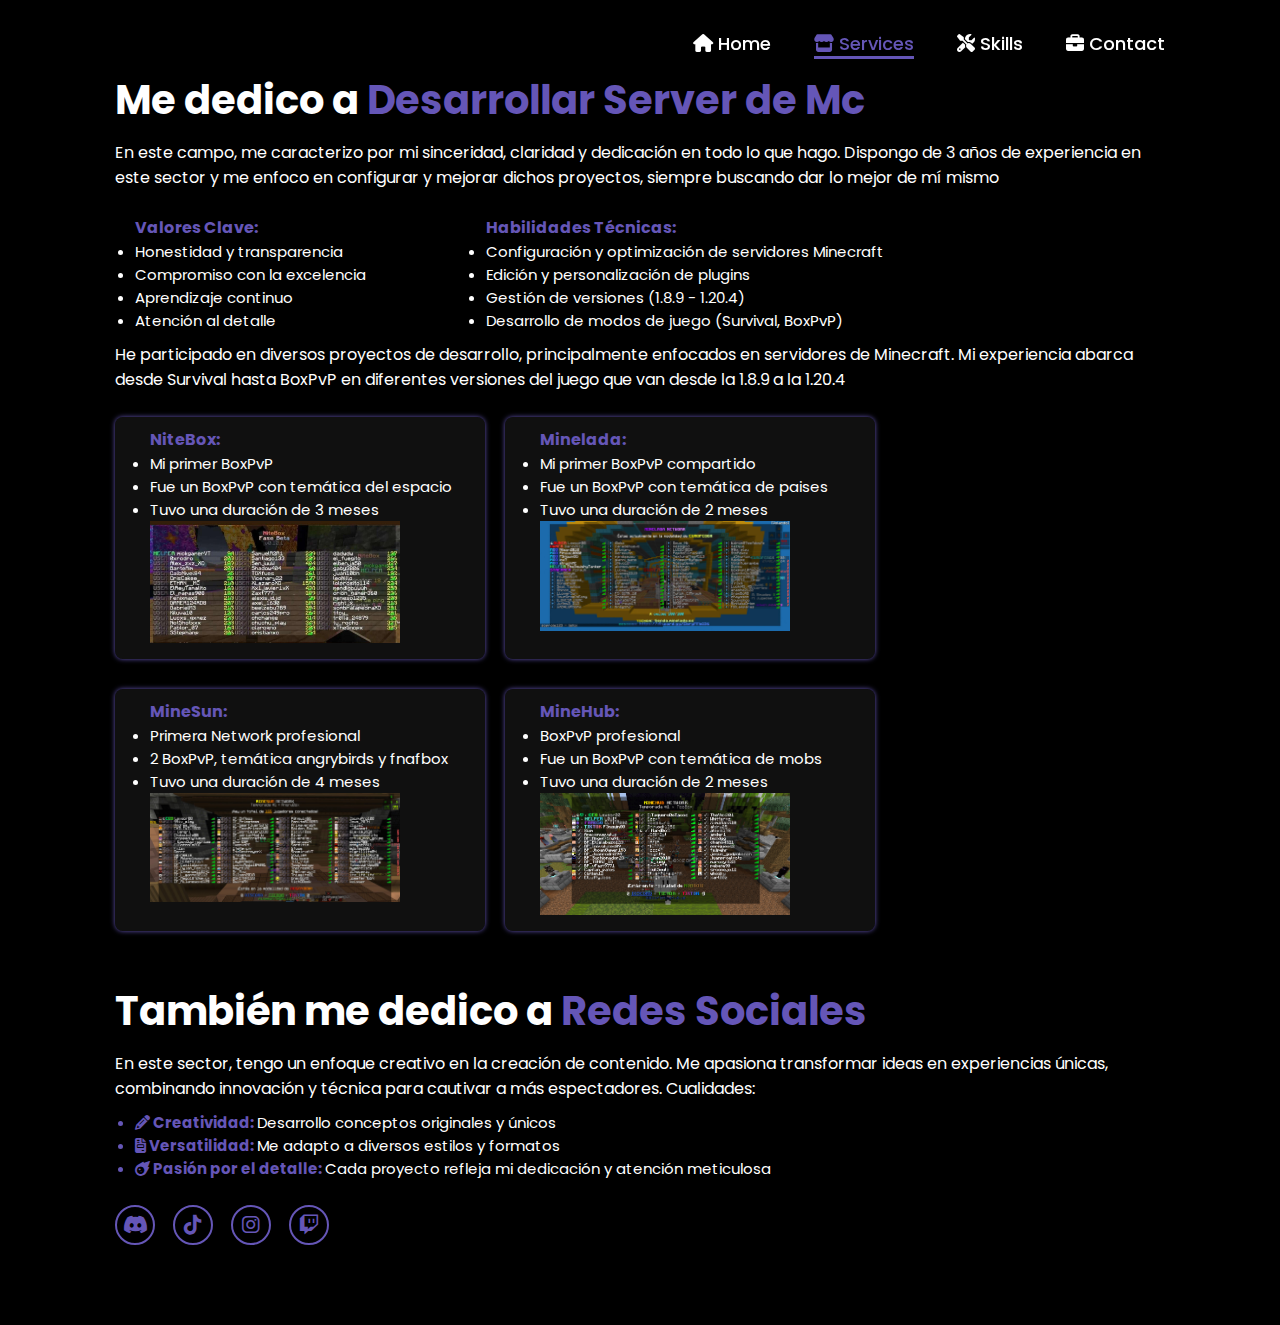
==== services/services.html @ d66621dc "Add files via upload" ====
<!DOCTYPE html>
<html lang="es">
    
<head>
    <meta charset="UTF-8">
    <meta name="viewport" content="width=device-width, initial-scale=1.0, maximum-scale=1.0, user-scalable=no">
    <meta name="author" content="Lexsor00">
    <link rel="stylesheet" href="https://cdnjs.cloudflare.com/ajax/libs/font-awesome/6.5.2/css/all.min.css">
    <link rel="stylesheet" href="style-services.css">
    <link rel="icon" href="../favicon.png" type="imagen/png">
    <title>Services Lexsor00</title>
</head>
<body>
    <header>
        <a href="#" class="logo"></a>

        <nav>
            <a href="../index.html"><i class="fa-solid fa-house"></i> Home</a>
            <a href="#" class="active"><i class="fa-solid fa-store"></i> Services</a>
            <a href="../skills/skills.html"><i class="fa-solid fa-screwdriver-wrench"></i> Skills</a>
            <a href="../contact/contact.html"><i class="fa-solid fa-briefcase"></i> Contact</a>
        </nav>
    </header>
    <main>
        <section class="home">
            <!-- Sección Desarrollo MineCraft -->
            <div class="home-content">
                <h3 class="typing-text">Me dedico a <span>Desarrollar Server de Mc</span></h3>
                <p>En este campo, me caracterizo por mi sinceridad, claridad y dedicación en todo lo que hago. Dispongo de 3 años de experiencia en este sector y me enfoco en configurar y mejorar dichos proyectos, siempre buscando dar lo mejor de mí mismo</p>
                <div class="servers">
                    <div>
                        <ul class="lista valores">
                            <h4 class="list-title">Valores Clave:</h4>
                            <li>Honestidad y transparencia</li>
                            <li>Compromiso con la excelencia</li>
                            <li>Aprendizaje continuo</li>
                            <li>Atención al detalle</li>
                        </ul>
                    </div>
                    <div class="habilidades">
                        <ul class="lista">
                            <h4 class="list-title">Habilidades Técnicas:</h4>
                            <li>Configuración y optimización de servidores Minecraft</li>
                            <li>Edición y personalización de plugins</li>
                            <li>Gestión de versiones (1.8.9 - 1.20.4)</li>
                            <li>Desarrollo de modos de juego (Survival, BoxPvP)</li>
                        </ul>
                    </div>
                </div>
                <p>He participado en diversos proyectos de desarrollo, principalmente enfocados en servidores de Minecraft. Mi experiencia abarca desde Survival hasta BoxPvP en diferentes versiones del juego que van desde la 1.8.9 a la 1.20.4</p>
                <div class="servers">
                    <div class="server-box">
                        <ul class="lista">
                            <h4 class="list-title">NiteBox:</h4>
                            <li>Mi primer BoxPvP</li>
                            <li>Fue un BoxPvP con temática del espacio</li>
                            <li>Tuvo una duración de 3 meses</li>
                            <div>
                                <img class="img-proyect" src="imagenes-proyectos/nitebox.png">
                            </div>
                        </ul>
                    </div>
                    <div class="server-box">
                        <ul class="lista">
                            <h4 class="list-title">Minelada:</h4>
                            <li>Mi primer BoxPvP compartido</li>
                            <li>Fue un BoxPvP con temática de paises</li>
                            <li>Tuvo una duración de 2 meses</li>
                            <div>
                                <img class="img-proyect" src="imagenes-proyectos/minelada.png">
                            </div>
                        </ul>
                    </div>
                    <div class="server-box">
                        <ul class="lista">
                            <h4 class="list-title">MineSun:</h4>
                            <li>Primera Network profesional</li>
                            <li>2 BoxPvP, temática angrybirds y fnafbox</li>
                            <li>Tuvo una duración de 4 meses</li>
                            <div>
                                <img class="img-proyect" src="imagenes-proyectos/minesun.png">
                            </div>
                        </ul>
                    </div>
                    <div class="server-box">
                        <ul class="lista">
                            <h4 class="list-title">MineHub:</h4>
                            <li>BoxPvP profesional</li>
                            <li>Fue un BoxPvP con temática de mobs</li>
                            <li>Tuvo una duración de 2 meses</li>
                            <div>
                                <img class="img-proyect" src="imagenes-proyectos/minehub.png">
                            </div>
                        </ul>
                    </div>
                </div>
                <!-- Parte de Redes Sociales -->
                <h3 class="typing-text espacio">También me dedico a <span>Redes Sociales</span></h3>
                <p>En este sector, tengo un enfoque creativo en la creación de contenido. Me apasiona transformar ideas en experiencias únicas, combinando innovación y técnica para cautivar a más espectadores. Cualidades:</p>
                <div>
                    <ul class="lista cualidades">
                        <li><i class="fa-solid fa-pencil"></i> Creatividad: <span class="test-li">Desarrollo conceptos originales y únicos</span></li>
                        <li><i class="fa-solid fa-file-invoice"></i> Versatilidad: <span class="test-li">Me adapto a diversos estilos y formatos</span></li>
                        <li><i class="fa-solid fa-meteor"></i> Pasión por el detalle: <span class="test-li">Cada proyecto refleja mi dedicación y atención meticulosa</span></li>
                    </ul>
                </div>
                <div class="social-icons">
                    <a href="https://discord.com/invite/HuPGx4atZk" target="_blank"><i class="fa-brands fa-discord"></i></a>
                    <a href="https://www.tiktok.com/@minehub._" target="_blank"><i class="fa-brands fa-tiktok"></i></a>
                    <a href="https://www.instagram.com/daniii._.07_/" target="_blank"><i class="fa-brands fa-instagram"></i></a>
                    <a href="https://www.twitch.tv/lexsor00" target="_blank"><i class="fa-brands fa-twitch"></i></i></a>
                </div>
            </div>
        </section>
    </main>
</body>
</html>
---- services/style-services.css ----
@import url('https://fonts.googleapis.com/css2?family=Poppins:wght@100;200;300;400;500;600&display=swap');

*{
    margin: 0;
    padding: 0;
    box-sizing: border-box;
    text-decoration: none;
    border: none;
    outline: none;
    font-family: 'Poppins', sans-serif;
}

html{
    font-size: 62.5%;
}

body{
    width: 100%;
    height: 100vh;
    overflow-x: hidden;
    background-color: black;
    color: white;
}

header{
    margin-top: 20px;
    position: fixed;
    top: 0;
    left: 0;
    width: 100%;
    padding: 1rem 9%;
    background-color: transparent;
    filter: drop-shadow(10px);
    display: flex;
    justify-content: space-between;
    align-items: center;
    z-index: 100;
}

.logo{
    font-size: 3rem;
    color: #6556b7;
    font-weight: 800;
    cursor: pointer;
    transition: 0.5s ease;
}

.logo:hover{
    transform: scale(1.1);
}

nav a{
    font-size: 1.8rem;
    color: white;
    margin-left: 4rem;
    font-weight: 500;
    transition: 0.3s ease;
    border-bottom: 3px solid transparent;
}

nav a:hover,
nav a.active{
    color: #6556b7;
    border-bottom: 3px solid #6556b7;
}

@media(max-width:995px){
    nav{
        position: absolute;
        display: none;
        top: 0;
        right: 0;
        width: 40%;
        border-left: 3px solid #6556b7;
        border-bottom: 3px solid #6556b7;
        border-bottom-left-radius: 2rem;
        padding: 1rem solid;
        background-color: #161616;
        border-top: 0.1rem solid rgba(0,0,0,0.1);
    }

    nav.active{
        display: block;
    }

    nav a{
        display: block;
        font-size: 2rem;
        margin: 3rem 0;
    }

    nav a:hover,
    nav a.active{
        padding: 1rem;
        border-radius: 0.5rem;
        border-bottom: 0.5rem solid #6556b7;
    }
}

section{
    min-height: 100vh;
    padding: 5rem 9% 5rem;
}

.home{
    display: flex;
    justify-content: center;
    align-items: center;
    gap: 8rem;
    background-color: black;
    margin-top: 20px;
}

.home .home-content h1{
    font-size: 6rem;
    font-weight: 700;
    line-height: 1.3;
}

span{
    color: #6556b7;
}

.home-content h3{
    font-size: 4rem;
    margin-bottom: 1rem;
    font-weight: 700;
}

.home-content p, ul{
    font-size: 1.6rem;
}

.home-img{
    border-radius: 50%;
}

.home-img img{
    position: relative;
    width: 32vw;
    border-radius: 50%;
    box-shadow: 0 0 25px solid #6556b7;
    cursor: pointer;
    transition: 0.2s linear;
}

.home-img img:hover{
    font-size: 1.8rem;
    font-weight: 500;
}

.social-icons a{
    display: inline-flex;
    justify-content: center;
    align-items: center;
    width: 4rem;
    height: 4rem;
    background-color: transparent;
    border: 0.2rem solid #6556b7;
    font-size: 2rem;
    border-radius: 50%;
    margin: 1.5rem 1.5rem 3rem 0;
    transition: 0.3s ease;
    color: #6556b7;
}

.social-icons a:hover{
    color: black;
    transform: scale(1.3) translateY(-5px);
    background-color: #6556b7;
    box-shadow: 0  0 25px #6556b7;
}

.btn{
    display: inline-block;
    padding: 1rem 2.8rem;
    background-color: black;
    border-radius: 4rem;
    font-size: 1.6rem;
    color: #6556b7;
    letter-spacing: 0.3rem;
    font-weight: 600;
    border: 2px solid #6556b7;
    transition: 0.3s ease;
    cursor: pointer;
}

.btn:hover{
    transform: scale3d(1.03);
    background-color: #6556b7;
    color: black;
    box-shadow: 0 0 25px #6556b7;
}

.typing-text{
    font-size: 34px;
    font-weight: 600;
    min-width: 280px;
}



@media (max-width: 1000px){
    .home{
        gap: 4rem;
    }
}

@media(max-width:995px){
    .home{
        flex-direction: column;
        margin: 5rem 4rem;
    }

    .home .home-content h3{
        font-size: 2.5rem;
    }

    .home-content h1{
        font-size: 5rem;
    }

    .home-img img{
        width: 70vw;
        margin-top: 4rem;
    }
}

.servers {
    display: flex;
    flex-wrap: wrap;
    gap: 20px;
    margin-top: 15px;
}

.server-box {
    width: 370px;
    background-color: #2227;
    margin-top: 10px;
    padding: 0 5px 0 15px;
    border-radius: 8px;
    align-items: center;
    box-shadow: 0 0 5px 0 #6556b7;
}


.lista {
    margin: 10px;
    margin-left: 20px;
    font-size: 1.5rem;
    
}
.valores {
    margin-right: 80px;
}

.list-title {
    font-size: 1.6rem;
    color:#6556b7;
    font-weight: bold;
}

.img-proyect {
    width: 250px;
}

.espacio {
    margin-top: 50px;
}

.cualidades {
    color: #6556b7;
    font-weight: bold;
}

.test-li {
    color: #fff;
    font-weight: 400;
}
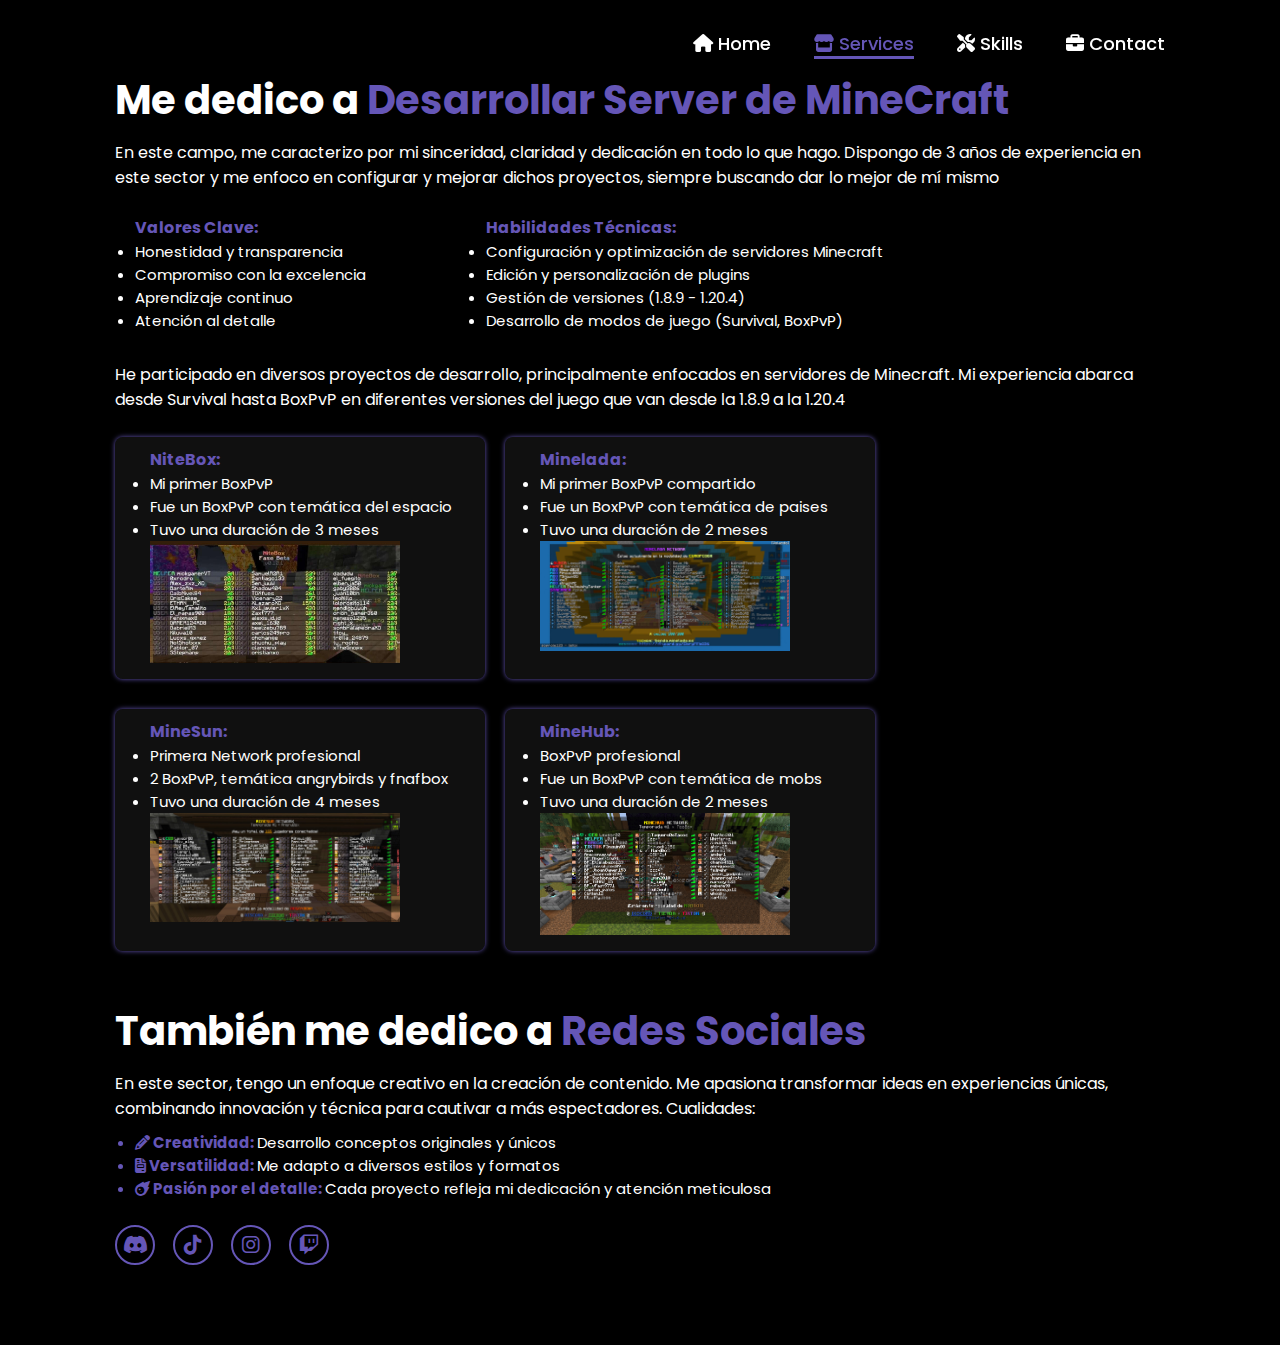
==== commit b4cecf99: "Update services.html" ====
--- a/services/services.html
+++ b/services/services.html
@@ -25,8 +25,10 @@
         <section class="home">
             <!-- Sección Desarrollo MineCraft -->
             <div class="home-content">
-                <h3 class="typing-text">Me dedico a <span>Desarrollar Server de Mc</span></h3>
-                <p>En este campo, me caracterizo por mi sinceridad, claridad y dedicación en todo lo que hago. Dispongo de 3 años de experiencia en este sector y me enfoco en configurar y mejorar dichos proyectos, siempre buscando dar lo mejor de mí mismo</p>
+                <div>
+                    <h3 class="typing-text">Me dedico a <span>Desarrollar Server de MineCraft</span></h3>
+                    <p>En este campo, me caracterizo por mi sinceridad, claridad y dedicación en todo lo que hago. Dispongo de 3 años de experiencia en este sector y me enfoco en configurar y mejorar dichos proyectos, siempre buscando dar lo mejor de mí mismo</p>
+                </div>
                 <div class="servers">
                     <div>
                         <ul class="lista valores">
@@ -46,8 +48,8 @@
                             <li>Desarrollo de modos de juego (Survival, BoxPvP)</li>
                         </ul>
                     </div>
+                    <p>He participado en diversos proyectos de desarrollo, principalmente enfocados en servidores de Minecraft. Mi experiencia abarca desde Survival hasta BoxPvP en diferentes versiones del juego que van desde la 1.8.9 a la 1.20.4</p>
                 </div>
-                <p>He participado en diversos proyectos de desarrollo, principalmente enfocados en servidores de Minecraft. Mi experiencia abarca desde Survival hasta BoxPvP en diferentes versiones del juego que van desde la 1.8.9 a la 1.20.4</p>
                 <div class="servers">
                     <div class="server-box">
                         <ul class="lista">
@@ -95,23 +97,25 @@
                     </div>
                 </div>
                 <!-- Parte de Redes Sociales -->
-                <h3 class="typing-text espacio">También me dedico a <span>Redes Sociales</span></h3>
-                <p>En este sector, tengo un enfoque creativo en la creación de contenido. Me apasiona transformar ideas en experiencias únicas, combinando innovación y técnica para cautivar a más espectadores. Cualidades:</p>
                 <div>
-                    <ul class="lista cualidades">
-                        <li><i class="fa-solid fa-pencil"></i> Creatividad: <span class="test-li">Desarrollo conceptos originales y únicos</span></li>
-                        <li><i class="fa-solid fa-file-invoice"></i> Versatilidad: <span class="test-li">Me adapto a diversos estilos y formatos</span></li>
-                        <li><i class="fa-solid fa-meteor"></i> Pasión por el detalle: <span class="test-li">Cada proyecto refleja mi dedicación y atención meticulosa</span></li>
-                    </ul>
-                </div>
-                <div class="social-icons">
-                    <a href="https://discord.com/invite/HuPGx4atZk" target="_blank"><i class="fa-brands fa-discord"></i></a>
-                    <a href="https://www.tiktok.com/@minehub._" target="_blank"><i class="fa-brands fa-tiktok"></i></a>
-                    <a href="https://www.instagram.com/daniii._.07_/" target="_blank"><i class="fa-brands fa-instagram"></i></a>
-                    <a href="https://www.twitch.tv/lexsor00" target="_blank"><i class="fa-brands fa-twitch"></i></i></a>
+                    <h3 class="typing-text espacio">También me dedico a <span>Redes Sociales</span></h3>
+                    <p>En este sector, tengo un enfoque creativo en la creación de contenido. Me apasiona transformar ideas en experiencias únicas, combinando innovación y técnica para cautivar a más espectadores. Cualidades:</p>
+                    <div>
+                        <ul class="lista cualidades">
+                            <li><i class="fa-solid fa-pencil"></i> Creatividad: <span class="test-li">Desarrollo conceptos originales y únicos</span></li>
+                            <li><i class="fa-solid fa-file-invoice"></i> Versatilidad: <span class="test-li">Me adapto a diversos estilos y formatos</span></li>
+                            <li><i class="fa-solid fa-meteor"></i> Pasión por el detalle: <span class="test-li">Cada proyecto refleja mi dedicación y atención meticulosa</span></li>
+                        </ul>
+                    </div>
+                    <div class="social-icons">
+                        <a href="https://discord.com/invite/HuPGx4atZk" target="_blank"><i class="fa-brands fa-discord"></i></a>
+                        <a href="https://www.tiktok.com/@minehub._" target="_blank"><i class="fa-brands fa-tiktok"></i></a>
+                        <a href="https://www.instagram.com/daniii._.07_/" target="_blank"><i class="fa-brands fa-instagram"></i></a>
+                        <a href="https://www.twitch.tv/lexsor00" target="_blank"><i class="fa-brands fa-twitch"></i></i></a>
+                    </div>
                 </div>
             </div>
         </section>
     </main>
 </body>
-</html>+</html>
--- a/services/style-services.css
+++ b/services/style-services.css
@@ -66,16 +66,15 @@
 
 @media(max-width:995px){
     nav{
+        display: flex;
+        gap: 40px;
         position: absolute;
-        display: none;
-        top: 0;
-        right: 0;
-        width: 40%;
-        border-left: 3px solid #6556b7;
-        border-bottom: 3px solid #6556b7;
+        top: -40px;
+        left: -30px;
+        width: 90%;
+        scale: 0.7;
         border-bottom-left-radius: 2rem;
         padding: 1rem solid;
-        background-color: #161616;
         border-top: 0.1rem solid rgba(0,0,0,0.1);
     }
 
@@ -87,6 +86,9 @@
         display: block;
         font-size: 2rem;
         margin: 3rem 0;
+        background-color: #3338;
+        padding: 10px;
+        border-radius: 8px;
     }
 
     nav a:hover,
@@ -276,4 +278,4 @@
 .test-li {
     color: #fff;
     font-weight: 400;
-}+}
